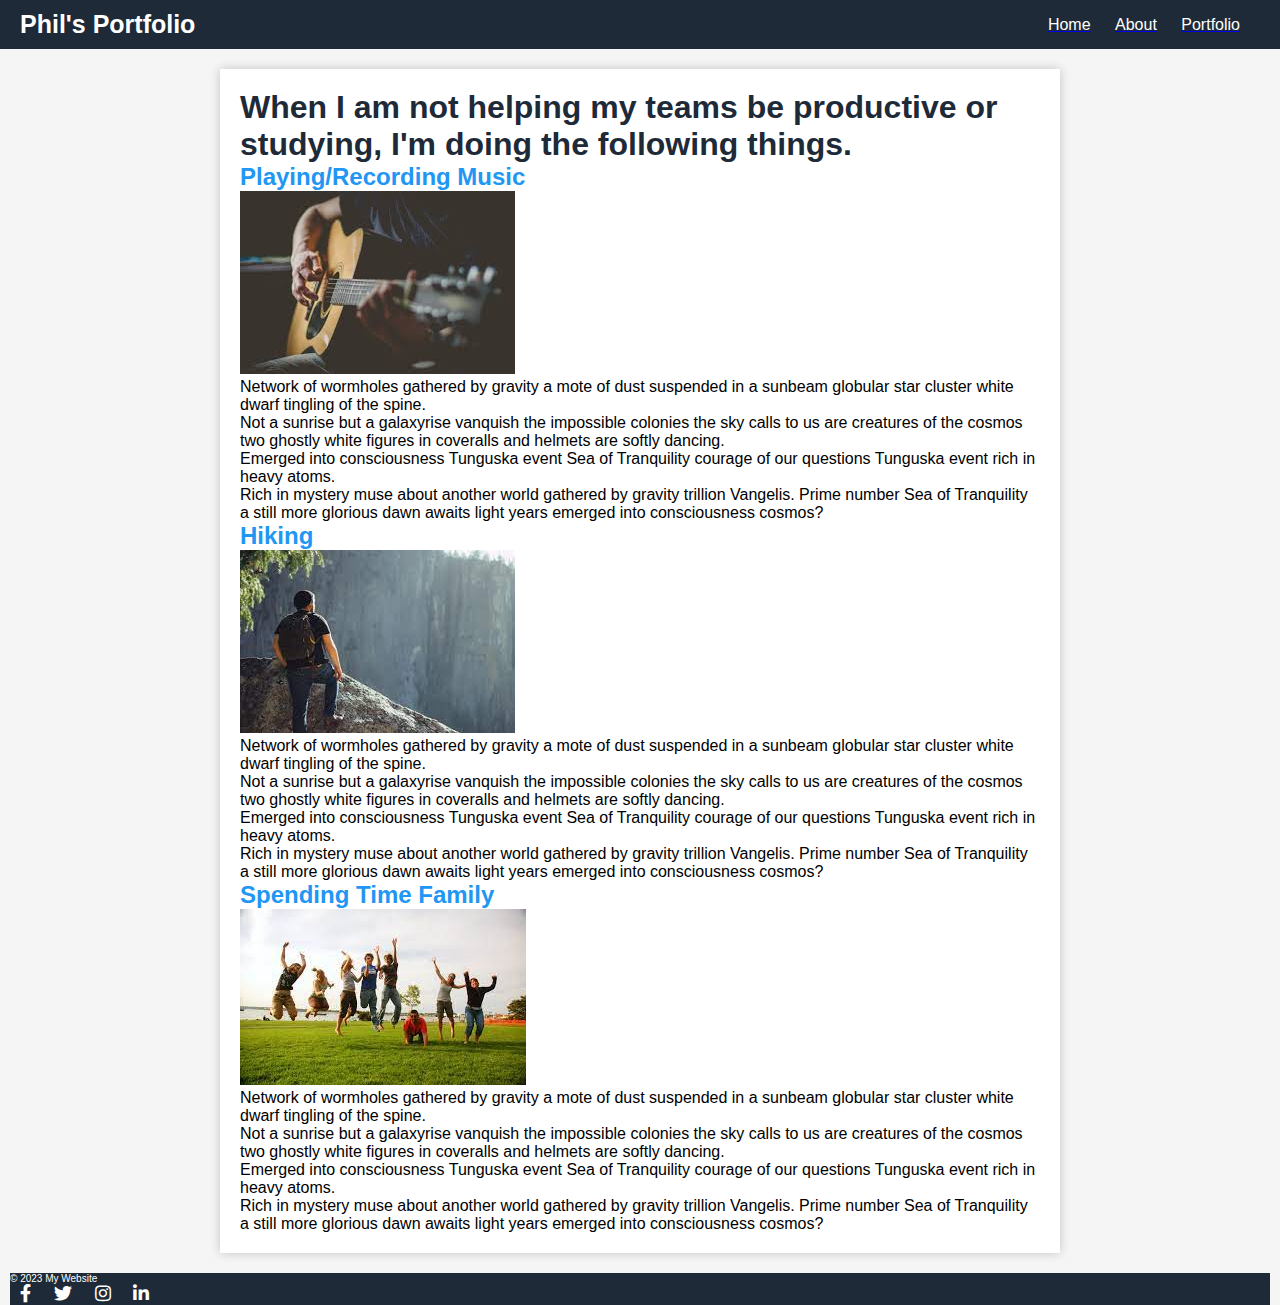
==== about.html @ f3430ebc "second major commit" ====
<!DOCTYPE html>
<html lang="en">
    <head>
        <meta charset="UTF-8">
        <meta name="viewport" content="width=device-width, initial-scale=1.0">
        <title>Document</title>
        <link rel="stylesheet" href="style.css">
        <link rel="stylesheet"
            href="https://cdnjs.cloudflare.com/ajax/libs/font-awesome/5.15.3/css/all.min.css">
    </head>
    <body>
        <nav class="nav-bar">
            <div class="logo">Phil's Portfolio</div>
            <div class="nav-links">
                <ul>
                    <a href="/index.html"><li class="link-button">Home</li></a>
                    <a href="/about.html"><li class="link-button">About</li></a>
                    <a href="/portfolio.html"><li class="link-button">Portfolio</li></a>
                </ul>
            </div>
        </nav>
        <div class="main-body">
            <h1>When I am not helping my teams be productive or studying, I'm
                doing the following things.</h1>
            <section class="about-section">
                <h2>Playing/Recording Music</h2>
                <img src="./images/guitar.jpg" alt="Someone playing guitar">
                <p>Network of wormholes gathered by gravity a mote of dust
                    suspended in a sunbeam globular star cluster white dwarf
                    tingling of the spine. </p>
                <p>Not a sunrise but a galaxyrise vanquish the impossible
                    colonies the sky calls to us are creatures of the cosmos two
                    ghostly white figures in coveralls and helmets are softly
                    dancing.</p>
                <p>Emerged into consciousness Tunguska event Sea of Tranquility
                    courage of our questions Tunguska event rich in heavy atoms.</p>
                <p>Rich in mystery muse about another world gathered by gravity
                    trillion Vangelis. Prime number Sea of Tranquility a still
                    more glorious dawn awaits light years emerged into
                    consciousness cosmos?</p>
            </section>
            <section class="about-section">
                <h2>Hiking</h2>
                <img src="./images/hiking.jpg" alt="Someone hiking outdoors">
                <p>Network of wormholes gathered by gravity a mote of dust
                    suspended in a sunbeam globular star cluster white dwarf
                    tingling of the spine. </p>
                <p>Not a sunrise but a galaxyrise vanquish the impossible
                    colonies the sky calls to us are creatures of the cosmos two
                    ghostly white figures in coveralls and helmets are softly
                    dancing.</p>
                <p>Emerged into consciousness Tunguska event Sea of Tranquility
                    courage of our questions Tunguska event rich in heavy atoms.</p>
                <p>Rich in mystery muse about another world gathered by gravity
                    trillion Vangelis. Prime number Sea of Tranquility a still
                    more glorious dawn awaits light years emerged into
                    consciousness cosmos?</p>
            </section>
            <section class="about-section">
                <h2>Spending Time Family</h2>
                <img src="images/family-time.jpg"
                    alt="Soneone hanging out with their family">
                <p>Network of wormholes gathered by gravity a mote of dust
                    suspended in a sunbeam globular star cluster white dwarf
                    tingling of the spine. </p>
                <p>Not a sunrise but a galaxyrise vanquish the impossible
                    colonies the sky calls to us are creatures of the cosmos two
                    ghostly white figures in coveralls and helmets are softly
                    dancing.</p>
                <p>Emerged into consciousness Tunguska event Sea of Tranquility
                    courage of our questions Tunguska event rich in heavy atoms.</p>
                <p>Rich in mystery muse about another world gathered by gravity
                    trillion Vangelis. Prime number Sea of Tranquility a still
                    more glorious dawn awaits light years emerged into
                    consciousness cosmos?</p>
            </section>
        </div>
        <footer>
            <div class="footer-content">
                <p>&copy; 2023 My Website</p>
                <div class="social-icons">
                    <a href="#" target="_blank"><i class="fab fa-facebook-f"></i></a>
                    <a href="#" target="_blank"><i class="fab fa-twitter"></i></a>
                    <a href="#" target="_blank"><i class="fab fa-instagram"></i></a>
                    <a href="#" target="_blank"><i class="fab fa-linkedin-in"></i></a>
                </div>
            </div>
        </footer>
    </body>
</html>
---- style.css ----
body, h1, h2, h3, p, ul, li { 
    margin: 0; 
    padding: 0; 
}

body { 
    background-color: #f5f5f5;
    font-family: Arial, Helvetica, sans-serif;
}

.nav-bar { 
    background-color: #1e2a38;
    color: white; 
    display: flex;
    justify-content: space-between; 
    align-items: center;
    padding: 10px 20px;
}

.logo { 
    font-size: 25px;
    font-weight: bold;
}

.nav-links {
    list-style: none;
}

.link-button { 
    display: inline;
    margin-right: 20px;
    text-decoration: none;
    color: white; 
    transition: color 0.3s ease;
}

.link-button:hover { 
    color: #2196f3;
}

/* Main Content */
.main-body { 
    max-width: 800px;
    margin: 20px auto; 
    padding: 20px; 
    background-color: white;
    box-shadow: 0px 0px 10px rgba(0, 0, 0, 0.2);
}

h1 {
    color: #1e2a38; 
}

h2 {
    color: #2196f3; 
}

.quote { 
    font-style: italic;
    margin-top: 20px;
    color: #555; 
}

.project { 
    margin: 20px 0; 
}

.project-name { 
    color: #1e2a38; 
}

/* Footer */
footer { 
    background-color: #1e2a38;
    color: white; 
    margin: 0 10px; 
    text-decoration: none;
    font-size: 10px;
}

.social-icons a { 
    color: white; 
    margin: 0 10px; 
    text-decoration: none;
    font-size: 18px;
}

.social-icons a:hover { 
    color: #2196f3; 
}

/* MAIN BODY HOME PAGE */
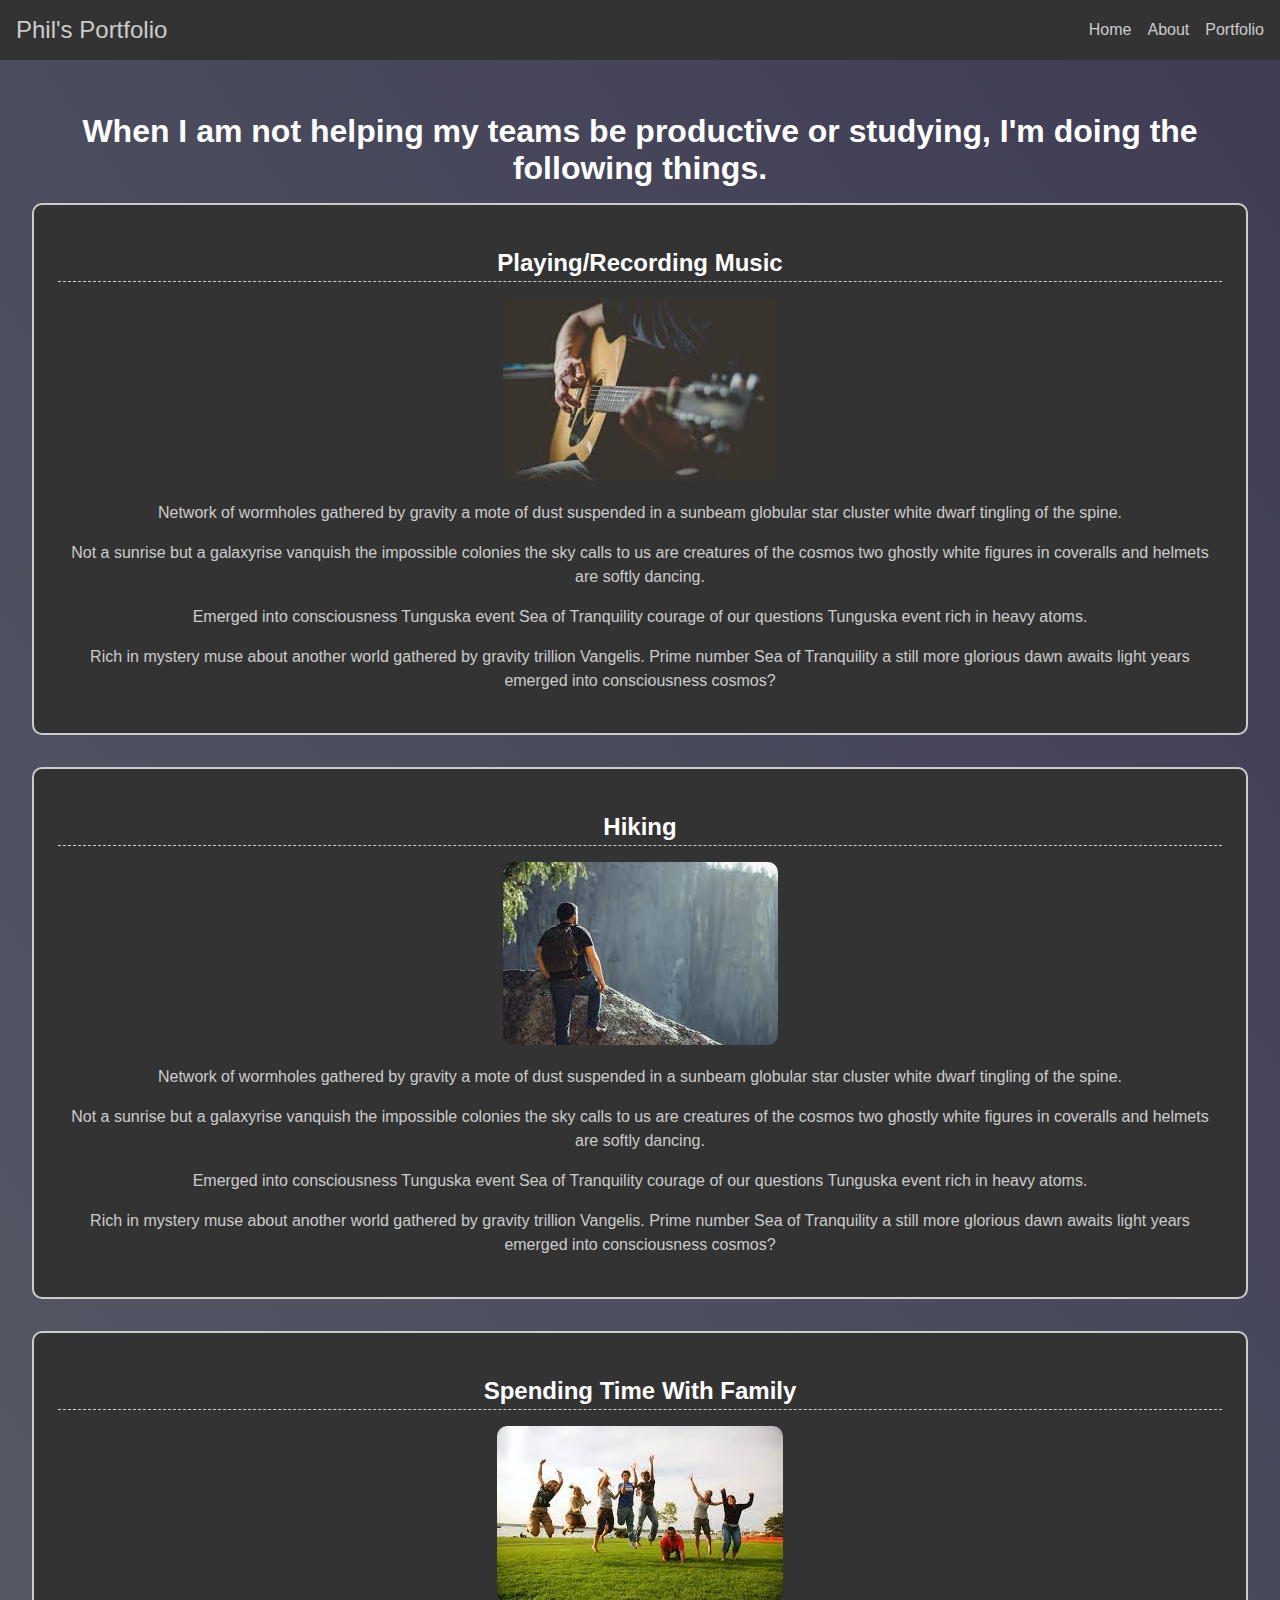
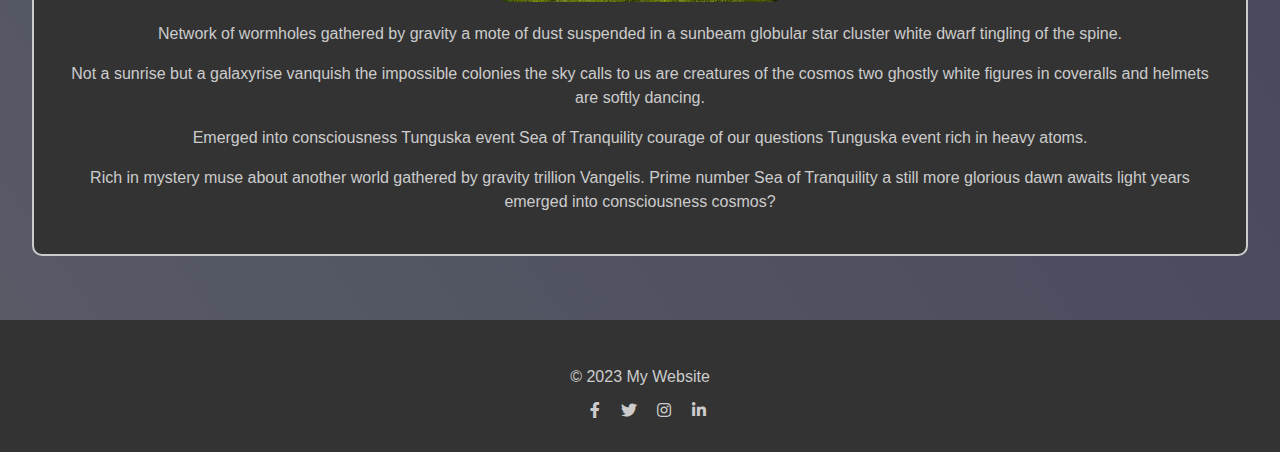
==== commit aeefb7e3: "updated css" ====
--- a/about.html
+++ b/about.html
@@ -57,7 +57,7 @@
                     consciousness cosmos?</p>
             </section>
             <section class="about-section">
-                <h2>Spending Time Family</h2>
+                <h2>Spending Time With Family</h2>
                 <img src="images/family-time.jpg"
                     alt="Soneone hanging out with their family">
                 <p>Network of wormholes gathered by gravity a mote of dust
--- a/style.css
+++ b/style.css
@@ -1,92 +1,159 @@
-body, h1, h2, h3, p, ul, li { 
+body { 
+    font-family: Arial, Helvetica, sans-serif;
     margin: 0; 
     padding: 0; 
+    color: #ccc; 
+
 }
 
-body { 
-    background-color: #f5f5f5;
-    font-family: Arial, Helvetica, sans-serif;
+a { 
+    text-decoration: none;
+    color: #6bc4ff; 
 }
 
+/* Navigation */
 .nav-bar { 
-    background-color: #1e2a38;
-    color: white; 
+    background-color: #333;
+    color: #ccc; 
     display: flex;
-    justify-content: space-between; 
+    justify-content: space-between;
     align-items: center;
-    padding: 10px 20px;
+    padding: 1rem; 
 }
 
 .logo { 
-    font-size: 25px;
-    font-weight: bold;
+    font-size: 1.5rem;
 }
 
-.nav-links {
+.nav-links ul { 
     list-style: none;
+    margin: 0; 
+    padding: 0; 
+    display: flex;
 }
 
-.link-button { 
-    display: inline;
-    margin-right: 20px;
-    text-decoration: none;
-    color: white; 
-    transition: color 0.3s ease;
+.nav-links li { 
+    margin-left: 1rem;
 }
 
-.link-button:hover { 
-    color: #2196f3;
+.nav-links a { 
+    color: #ccc;
 }
 
-/* Main Content */
+
+/* Main Body */ 
 .main-body { 
-    max-width: 800px;
-    margin: 20px auto; 
-    padding: 20px; 
-    background-color: white;
-    box-shadow: 0px 0px 10px rgba(0, 0, 0, 0.2);
+    background-image: linear-gradient(to right top, #585b66, #515362, #4b4c5e, #454459, #403c54);
+    padding: 2rem; 
+    text-align: center;
+    color: #fff; 
 }
 
-h1 {
-    color: #1e2a38; 
+/* Home Main Body */
+.homepage .main-body { 
+    flex-grow: 1;
+    display: flex;
+    flex-direction: column;
+    color: #ccc; 
 }
 
-h2 {
-    color: #2196f3; 
+.homepage .main-body { 
+    margin-bottom: 5rem;
 }
 
-.quote { 
-    font-style: italic;
-    margin-top: 20px;
-    color: #555; 
+.homepage .profile-image { 
+    border-radius: 50%;
+    max-width: 150px;
+    height: auto; 
+    padding-bottom: 25px;
 }
 
+.homepage h1 { 
+    font-size: 50px;
+    padding-bottom: 25px;
+    color: #fff; 
+}
+
+.homepage .quote { 
+    font-style: italic;
+    color: #ccc; 
+    font-size: 1.2rem;
+    margin-top: 1rem;
+    padding: 20px; 
+}
+
+
+
+
+h1 { 
+    font-size: 2rem;
+    margin-bottom: 1rem;
+}
+
+h2 { 
+    font-size: 1.5rem;
+    margin-bottom: 1rem;
+}
+
+p { 
+    margin-bottom: 1rem;
+}
+
+/* About */
+.about-section { 
+    border: 2px solid #ccc; 
+    padding: 1.5rem; 
+    margin-bottom: 2rem; 
+    background-color: #333;
+    border-radius: 10px;
+    text-align: center;
+}
+
+.about-section img { 
+    border-radius: 10px;
+}
+
+.about-section p { 
+    text-align: center;
+    line-height: 1.5;
+    color: #ccc; 
+}
+
+.about-section h2 { 
+    border-bottom: 1px dashed #ccc;
+    padding-bottom: 0.25rem;
+    margin-bottom: 1rem;
+}
+
+/* Portfolio */
 .project { 
-    margin: 20px 0; 
+    border: 2px solid #ccc; 
+    padding: 1.5rem; 
+    margin-bottom: 2rem;
+    background-color: #333;
+    border-radius: 10px;
+    text-align: center;
 }
 
 .project-name { 
-    color: #1e2a38; 
+    border-bottom: 1px dashed #ccc;
+    padding-bottom: 0.25px;
+    margin-bottom: 1rem;
 }
+
 
 /* Footer */
 footer { 
-    background-color: #1e2a38;
-    color: white; 
-    margin: 0 10px; 
-    text-decoration: none;
-    font-size: 10px;
+    display: flex;
+    justify-content: center;
+    background-color: #333;
+    color: #ccc;
+    padding: 2rem;
+    text-align: center;
 }
 
 .social-icons a { 
-    color: white; 
-    margin: 0 10px; 
-    text-decoration: none;
-    font-size: 18px;
+    color: #ccc; 
+    margin-left: 1rem;
 }
 
-.social-icons a:hover { 
-    color: #2196f3; 
-}
-
-/* MAIN BODY HOME PAGE */
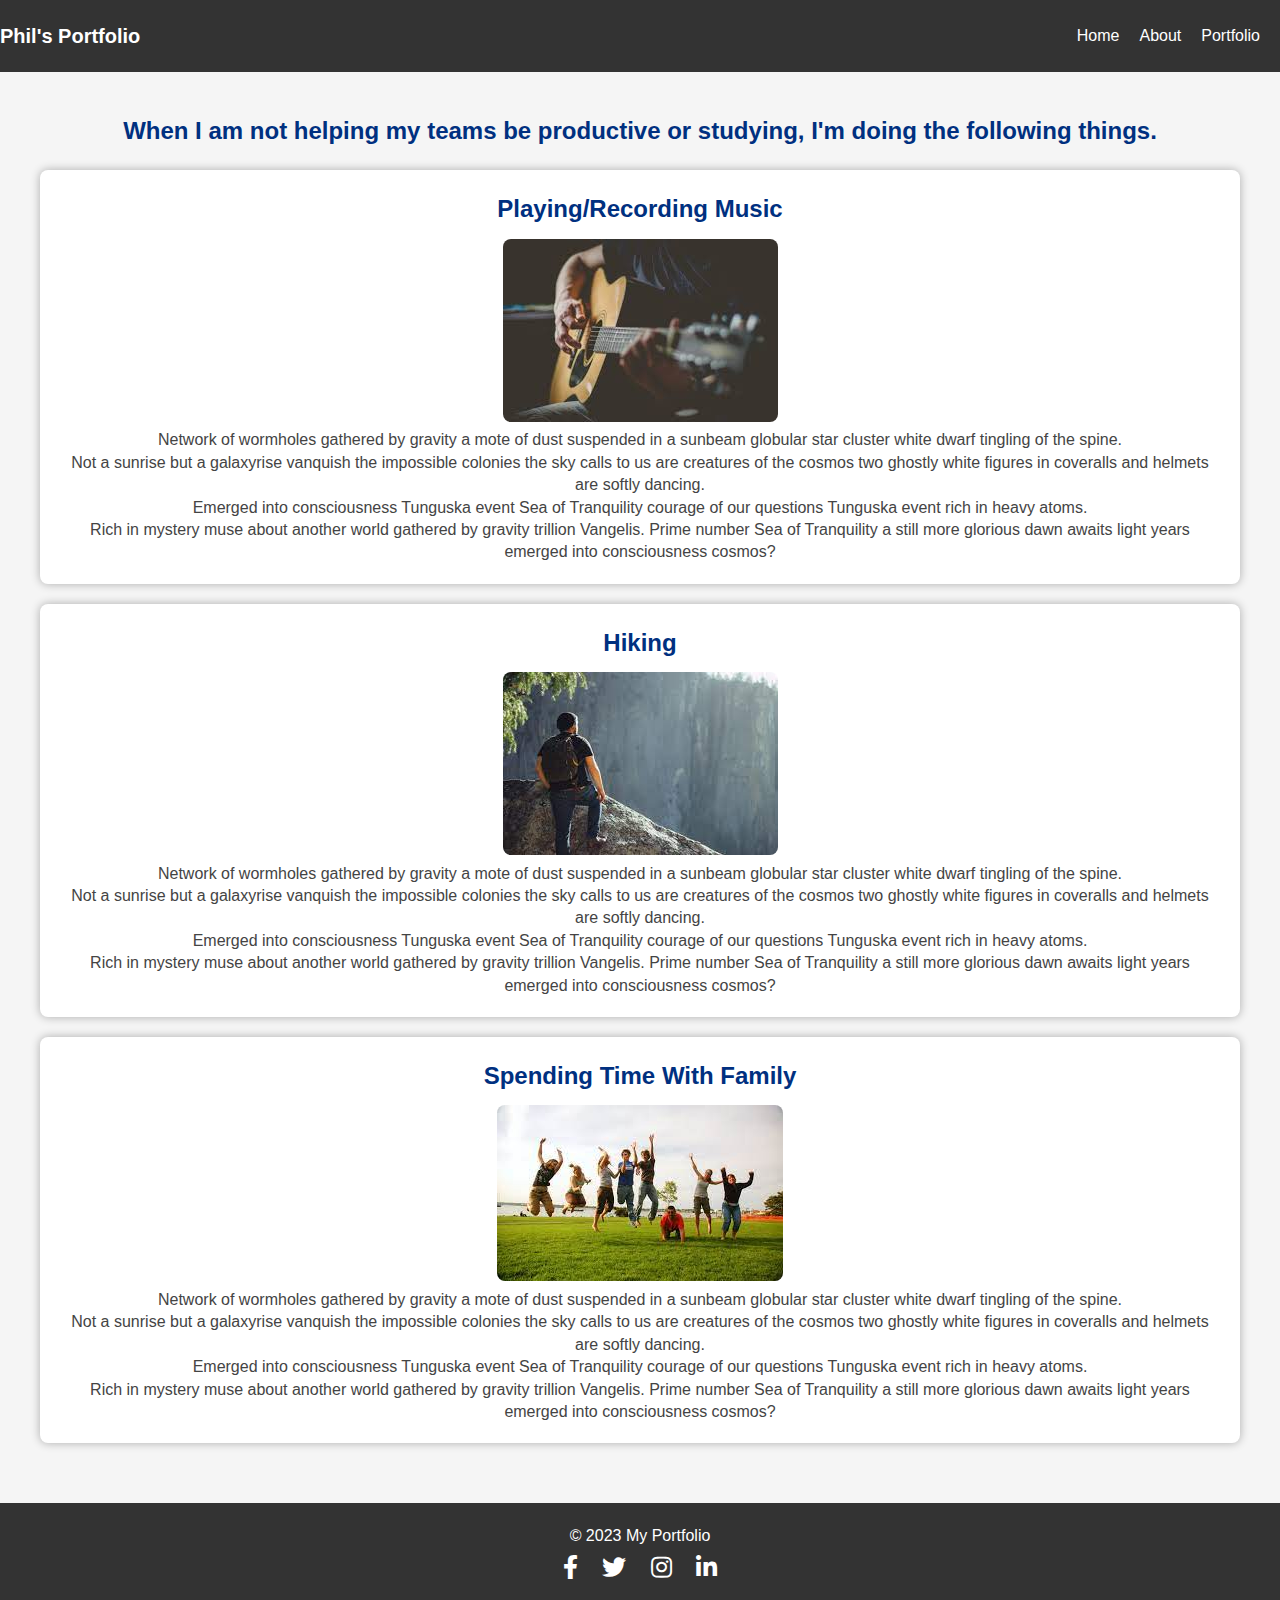
==== commit 7a89b204: "revamped entire project and changled colors and font" ====
--- a/about.html
+++ b/about.html
@@ -3,23 +3,27 @@
     <head>
         <meta charset="UTF-8">
         <meta name="viewport" content="width=device-width, initial-scale=1.0">
-        <title>Document</title>
+        <title>My Portfolio</title>
         <link rel="stylesheet" href="style.css">
         <link rel="stylesheet"
             href="https://cdnjs.cloudflare.com/ajax/libs/font-awesome/5.15.3/css/all.min.css">
+
     </head>
     <body>
+        <!-- Navigation Bar -->
         <nav class="nav-bar">
             <div class="logo">Phil's Portfolio</div>
             <div class="nav-links">
                 <ul>
-                    <a href="/index.html"><li class="link-button">Home</li></a>
-                    <a href="/about.html"><li class="link-button">About</li></a>
-                    <a href="/portfolio.html"><li class="link-button">Portfolio</li></a>
+                    <li><a href="/index.html">Home</a></li>
+                    <li><a href="/about.html">About</a></li>
+                    <li><a href="/portfolio.html">Portfolio</a></li>
                 </ul>
             </div>
         </nav>
-        <div class="main-body">
+
+        <!-- Main Body Content -->
+        <div class="main-body about-page">
             <h1>When I am not helping my teams be productive or studying, I'm
                 doing the following things.</h1>
             <section class="about-section">
@@ -75,9 +79,11 @@
                     consciousness cosmos?</p>
             </section>
         </div>
+
+        <!-- Footer -->
         <footer>
             <div class="footer-content">
-                <p>&copy; 2023 My Website</p>
+                <p>&copy; 2023 My Portfolio</p>
                 <div class="social-icons">
                     <a href="#" target="_blank"><i class="fab fa-facebook-f"></i></a>
                     <a href="#" target="_blank"><i class="fab fa-twitter"></i></a>
@@ -87,4 +93,4 @@
             </div>
         </footer>
     </body>
-</html>+</html>
--- a/style.css
+++ b/style.css
@@ -1,159 +1,188 @@
-body { 
-    font-family: Arial, Helvetica, sans-serif;
-    margin: 0; 
-    padding: 0; 
-    color: #ccc; 
-
+/* Reset some default styles */
+body, h1, h2, h3, ul, p {
+    margin: 0;
+    padding: 0;
 }
 
-a { 
-    text-decoration: none;
-    color: #6bc4ff; 
+/* Body styles */
+body {
+    background-color: #f0f0f0; /* Light grey background */
+    font-family: Arial, sans-serif;
+    line-height: 1.6;
+    color: #333; /* Dark grey text color */
+    display: flex; 
+    flex-direction: column;
+    min-height: 100vh;
 }
 
-/* Navigation */
-.nav-bar { 
+/* Navigation Styles */
+.nav-bar {
     background-color: #333;
-    color: #ccc; 
+    color: #fff;
+    padding: 20px 0;
     display: flex;
     justify-content: space-between;
     align-items: center;
-    padding: 1rem; 
 }
 
-.logo { 
-    font-size: 1.5rem;
+.logo {
+    font-size: 20px;
+    font-weight: bold;
 }
 
-.nav-links ul { 
+.nav-links ul {
     list-style: none;
-    margin: 0; 
-    padding: 0; 
-    display: flex;
+    display: flex; /* Display the links in a row */
 }
 
-.nav-links li { 
-    margin-left: 1rem;
+.nav-links li {
+    margin-right: 20px;
 }
 
-.nav-links a { 
-    color: #ccc;
+.nav-links a {
+    text-decoration: none;
+    color: #fff;
+    font-size: 16px;
+    transition: color 0.3s;
+}
+
+.nav-links a:hover {
+    color: #ffd700; /* Gold color on hover */
+}
+
+/* Main body content styles */
+.main-body {
+    text-align: center;
+    padding: 40px;
+    flex-grow: 1;
+}
+
+.profile-image img {
+    border-radius: 50%;
+    width: 200px; 
+    height: 200px; 
+    margin: 20px auto; 
+}
+
+h1 {
+    font-size: 36px;
+    color: #003080; 
+    margin-bottom: 20px;
+}
+
+.job-title {
+    font-size: 24px;
+    color: #333; /* Dark grey text color */
+    margin-bottom: 20px;
+}
+
+.bio {
+    font-size: 18px;
+    color: #444; /* Slightly darker grey text color */
+    line-height: 1.4;
 }
 
 
-/* Main Body */ 
-.main-body { 
-    background-image: linear-gradient(to right top, #585b66, #515362, #4b4c5e, #454459, #403c54);
-    padding: 2rem; 
+/* Styles for About page content */
+.about-page {
+    padding: 40px;
     text-align: center;
-    color: #fff; 
+    background-color: #f5f5f5; 
 }
 
-/* Home Main Body */
-.homepage .main-body { 
-    flex-grow: 1;
-    display: flex;
-    flex-direction: column;
-    color: #ccc; 
+.about-page h1 {
+    font-size: 24px; 
+    color: #003080; 
+    margin-bottom: 20px; 
 }
 
-.homepage .main-body { 
-    margin-bottom: 5rem;
+.about-page .about-section {
+    padding: 20px;
+    background-color: #fff; /* White background color for sections */
+    margin-bottom: 20px; /* Space between sections */
+    border-radius: 8px; /* Rounded corners for sections */
+    box-shadow: 0 0 10px rgba(0, 0, 0, 0.3); /* Shadow for sections */
 }
 
-.homepage .profile-image { 
-    border-radius: 50%;
-    max-width: 150px;
-    height: auto; 
-    padding-bottom: 25px;
+.about-page h2 {
+    font-size: 24px;
+    color: #003080; /* Slightly darker blue text color */
+    margin-bottom: 10px;
 }
 
-.homepage h1 { 
-    font-size: 50px;
-    padding-bottom: 25px;
-    color: #fff; 
+.about-page img {
+    max-width: 100%;
+    height: auto;
+    border-radius: 8px;
 }
 
-.homepage .quote { 
-    font-style: italic;
-    color: #ccc; 
-    font-size: 1.2rem;
-    margin-top: 1rem;
-    padding: 20px; 
+.about-page p {
+    font-size: 16px;
+    color: #444; /* Slightly darker grey text color */
+    line-height: 1.4;
+}
+
+/* Styles for Portfolio page content */
+.portfolio-page {
+    padding: 40px;
+    text-align: center;
+    background-color: #f5f5f5; /* Light grey background color */
+}
+
+.portfolio-page h1 {
+    font-size: 28px; /* Larger font size for the main heading */
+    color: #003080; /* Slightly darker blue text color */
+    margin-bottom: 20px; /* Space below the heading */
+}
+
+.portfolio-page .project {
+    padding: 20px;
+    background-color: #fff; /* White background color for projects */
+    margin-bottom: 20px; /* Space between projects */
+    border-radius: 8px; /* Rounded corners for projects */
+    box-shadow: 0 0 10px rgba(0, 0, 0, 0.3); /* Shadow for projects */
+}
+
+.portfolio-page .project-name {
+    font-size: 24px;
+    color: #003080; /* Slightly darker blue text color */
+    margin-bottom: 10px;
+}
+
+.portfolio-page .project img {
+    max-width: 100%;
+    height: auto;
+    border-radius: 8px;
+}
+
+.portfolio-page .project p {
+    font-size: 16px;
+    color: #444; /* Slightly darker grey text color */
+    line-height: 1.4;
 }
 
 
-
-
-h1 { 
-    font-size: 2rem;
-    margin-bottom: 1rem;
-}
-
-h2 { 
-    font-size: 1.5rem;
-    margin-bottom: 1rem;
-}
-
-p { 
-    margin-bottom: 1rem;
-}
-
-/* About */
-.about-section { 
-    border: 2px solid #ccc; 
-    padding: 1.5rem; 
-    margin-bottom: 2rem; 
-    background-color: #333;
-    border-radius: 10px;
+/* Footer styles */
+footer {
+    background-color: #333; /* Dark grey background color */
+    color: #fff; /* White text color */
+    padding: 20px 0;
     text-align: center;
 }
 
-.about-section img { 
-    border-radius: 10px;
-}
-
-.about-section p { 
-    text-align: center;
-    line-height: 1.5;
-    color: #ccc; 
-}
-
-.about-section h2 { 
-    border-bottom: 1px dashed #ccc;
-    padding-bottom: 0.25rem;
-    margin-bottom: 1rem;
-}
-
-/* Portfolio */
-.project { 
-    border: 2px solid #ccc; 
-    padding: 1.5rem; 
-    margin-bottom: 2rem;
-    background-color: #333;
-    border-radius: 10px;
+.footer-content {
+    display: flex;
+    flex-direction: column; 
     text-align: center;
 }
 
-.project-name { 
-    border-bottom: 1px dashed #ccc;
-    padding-bottom: 0.25px;
-    margin-bottom: 1rem;
+.social-icons a {
+    text-decoration: none;
+    color: #fff;
+    margin: 0 10px;
+    font-size: 24px;
 }
 
-
-/* Footer */
-footer { 
-    display: flex;
-    justify-content: center;
-    background-color: #333;
-    color: #ccc;
-    padding: 2rem;
-    text-align: center;
+.social-icons a:hover {
+    color: #ffd700; /* Gold color on hover */
 }
-
-.social-icons a { 
-    color: #ccc; 
-    margin-left: 1rem;
-}
-
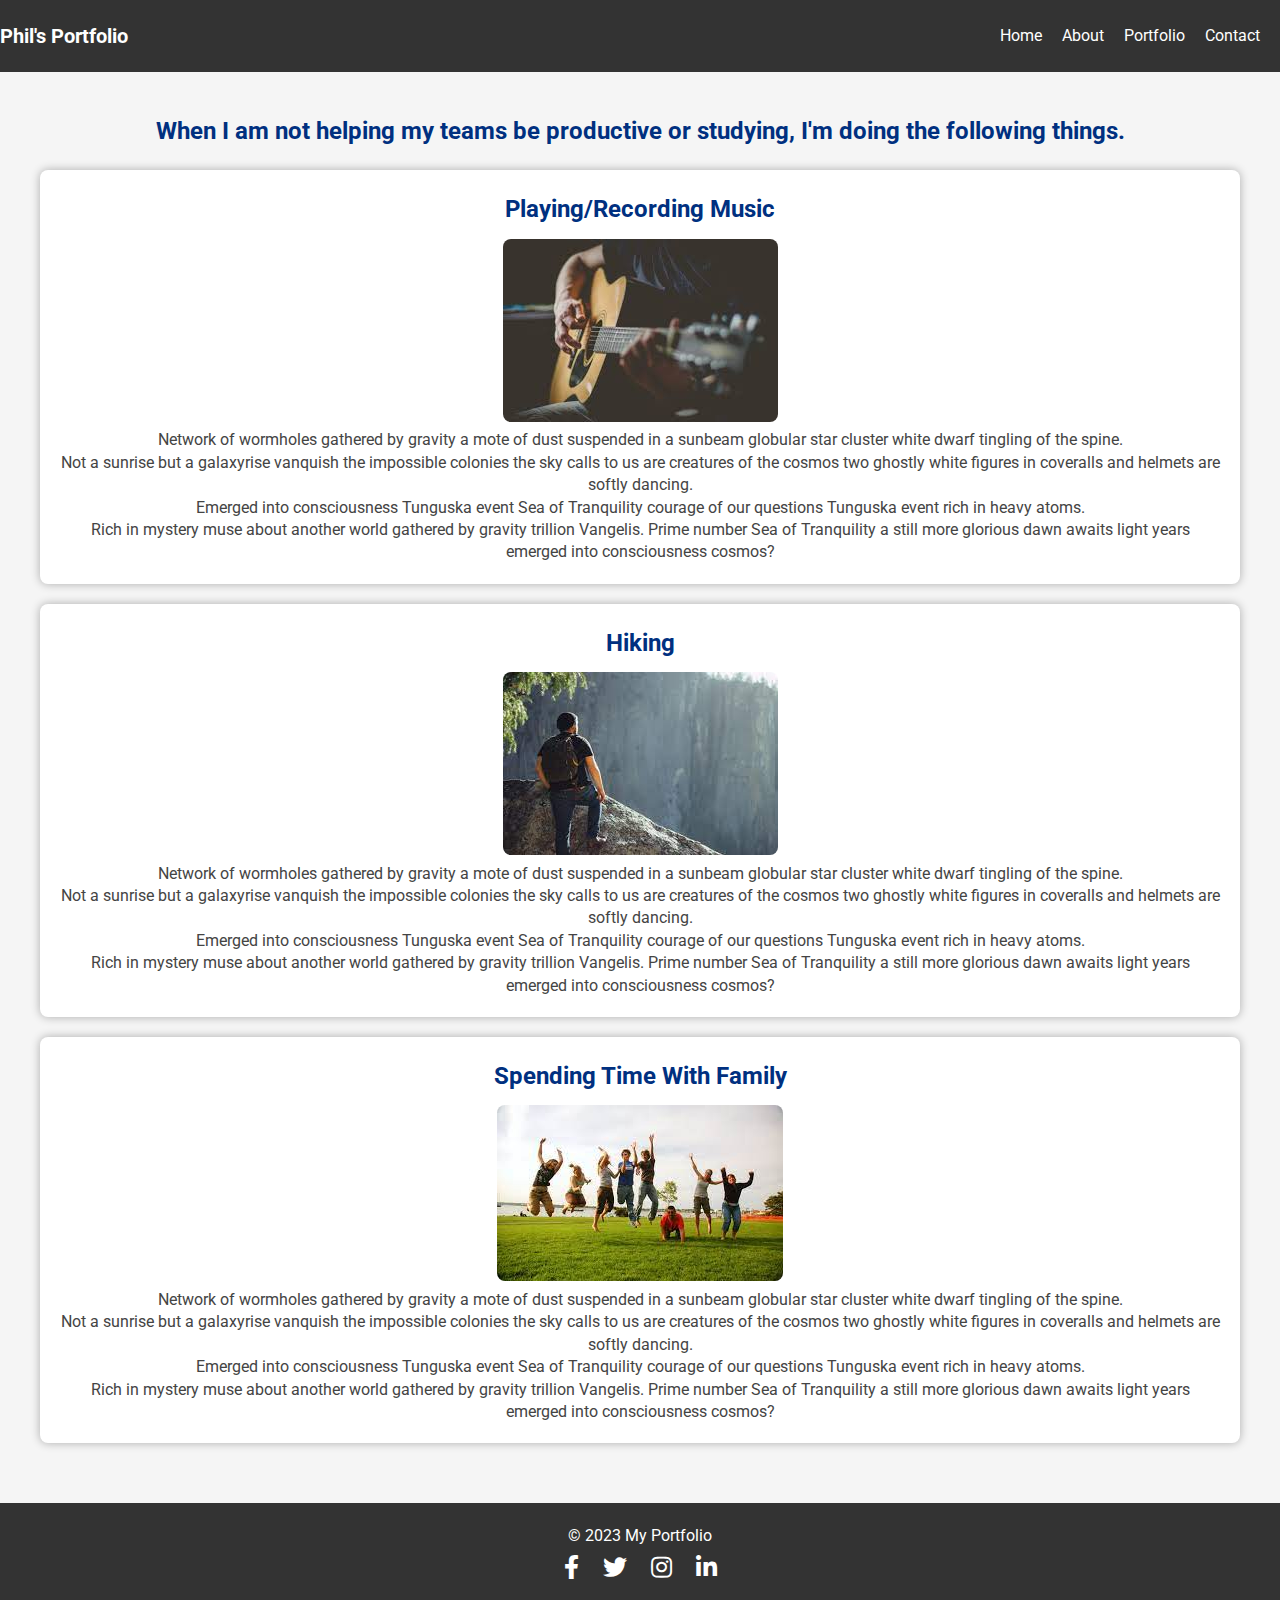
==== commit 4b03e6f8: "Another major commit -> added contact form and more style to css" ====
--- a/about.html
+++ b/about.html
@@ -18,6 +18,7 @@
                     <li><a href="/index.html">Home</a></li>
                     <li><a href="/about.html">About</a></li>
                     <li><a href="/portfolio.html">Portfolio</a></li>
+                    <li><a href="/contact.html">Contact</a></li>
                 </ul>
             </div>
         </nav>
--- a/style.css
+++ b/style.css
@@ -1,13 +1,16 @@
+@import url('https://fonts.googleapis.com/css2?family=Roboto:wght@400;700&display=swap');
+
+
 /* Reset some default styles */
 body, h1, h2, h3, ul, p {
     margin: 0;
     padding: 0;
 }
 
-/* Body styles */
+/* Body */
 body {
     background-color: #f0f0f0; /* Light grey background */
-    font-family: Arial, sans-serif;
+    font-family: 'Roboto', Arial, sans-serif;
     line-height: 1.6;
     color: #333; /* Dark grey text color */
     display: flex; 
@@ -15,7 +18,7 @@
     min-height: 100vh;
 }
 
-/* Navigation Styles */
+/* Navigation */
 .nav-bar {
     background-color: #333;
     color: #fff;
@@ -82,8 +85,14 @@
     line-height: 1.4;
 }
 
-
-/* Styles for About page content */
+.icon-container {
+    margin-top: 10px; /* Adjust spacing above the icons */
+    text-align: center; /* Center-align the icons */
+}
+
+
+
+/* About Page */
 .about-page {
     padding: 40px;
     text-align: center;
@@ -122,7 +131,8 @@
     line-height: 1.4;
 }
 
-/* Styles for Portfolio page content */
+
+/* Portfolio Page */
 .portfolio-page {
     padding: 40px;
     text-align: center;
@@ -162,6 +172,60 @@
 }
 
 
+/* Contact Form */
+.contact-form {
+    text-align: center;
+    margin: 0 auto; 
+    max-width: 500px;
+    padding: 20px; 
+    background-color: #f5f5f5;
+    border-radius: 15px;
+    display: grid;
+    gap: 10px; 
+    grid-template-columns: 1fr;
+}
+
+.contact-form h2 {
+    font-size: 25px;
+    color: #003080; 
+    margin-bottom: 25px;
+}
+
+.contact-form label {
+    font-size: 20px;
+    color: #333; 
+    text-align: left;
+}
+
+
+.contact-form input[type="text"],
+.contact-form input[type="email"],
+.contact-form textarea {
+    width: 100%;
+    border: 1px solid #ccc;
+    border-radius: 10px;
+    font-size: 16px;
+    padding: 5px;
+    margin-bottom: 10px;
+}
+
+.contact-form button {
+    background-color: #003080;
+    color: #ddd; 
+    border: none;
+    border-radius: 15px;
+    font-size: 20px;
+    cursor: pointer;
+    padding: 10px 20px; 
+    margin-top: 10px;
+    margin-bottom: 25px;
+}
+
+.contact-form button:hover {
+    background-color: darkblue;
+}
+
+
 /* Footer styles */
 footer {
     background-color: #333; /* Dark grey background color */
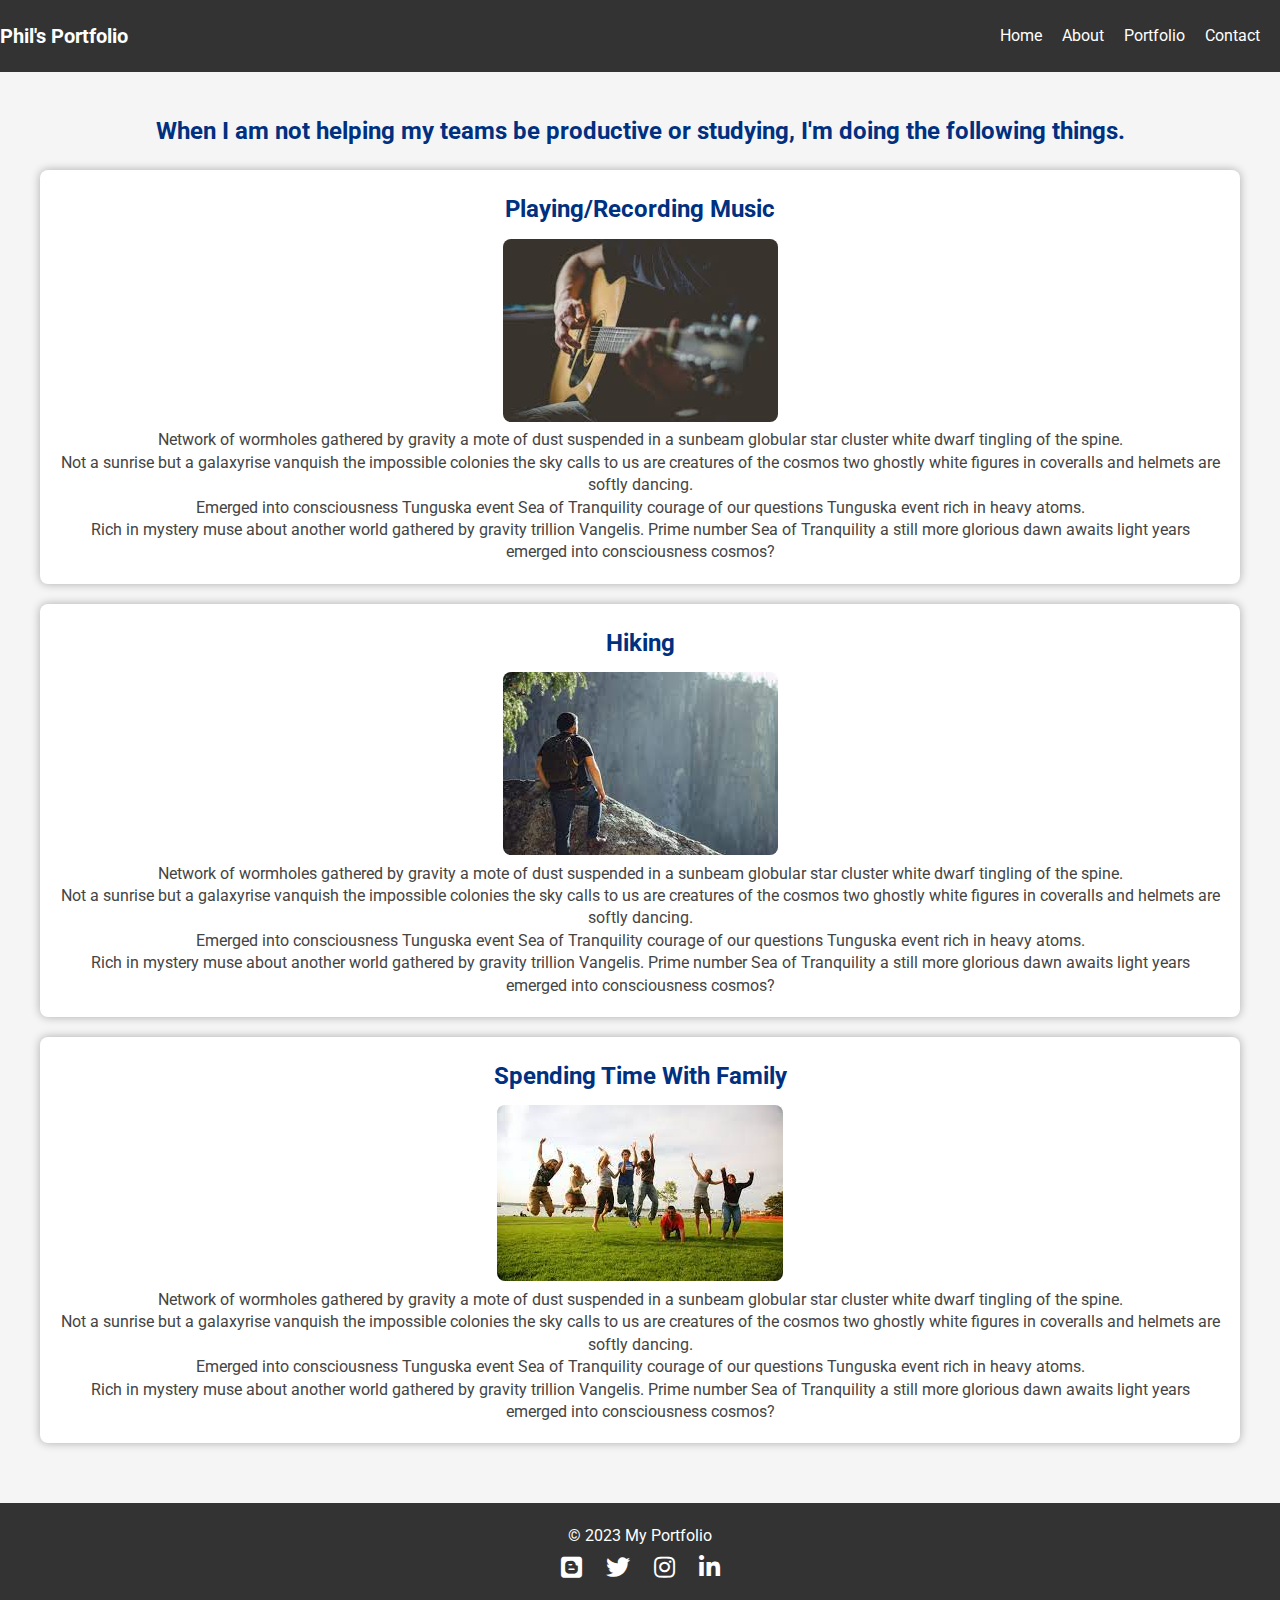
==== commit a667377b: "upated fa links for blogger and linkedIn" ====
--- a/about.html
+++ b/about.html
@@ -15,10 +15,10 @@
             <div class="logo">Phil's Portfolio</div>
             <div class="nav-links">
                 <ul>
-                    <li><a href="/index.html">Home</a></li>
-                    <li><a href="/about.html">About</a></li>
-                    <li><a href="/portfolio.html">Portfolio</a></li>
-                    <li><a href="/contact.html">Contact</a></li>
+                    <li><a href="./index.html">Home</a></li>
+                    <li><a href="./about.html">About</a></li>
+                    <li><a href="./portfolio.html">Portfolio</a></li>
+                    <li><a href="./contact.html">Contact</a></li>
                 </ul>
             </div>
         </nav>
@@ -86,10 +86,14 @@
             <div class="footer-content">
                 <p>&copy; 2023 My Portfolio</p>
                 <div class="social-icons">
-                    <a href="#" target="_blank"><i class="fab fa-facebook-f"></i></a>
+                    <a href="https://fullstackcodingchronicles.blogspot.com/"
+                        target="_blank"><i
+                            class="fab fa-blogger"></i></a>
                     <a href="#" target="_blank"><i class="fab fa-twitter"></i></a>
                     <a href="#" target="_blank"><i class="fab fa-instagram"></i></a>
-                    <a href="#" target="_blank"><i class="fab fa-linkedin-in"></i></a>
+                    <a
+                        href="https://www.linkedin.com/in/phillip-montague-593359287/"
+                        target="_blank"><i class="fab fa-linkedin-in"></i></a>
                 </div>
             </div>
         </footer>
